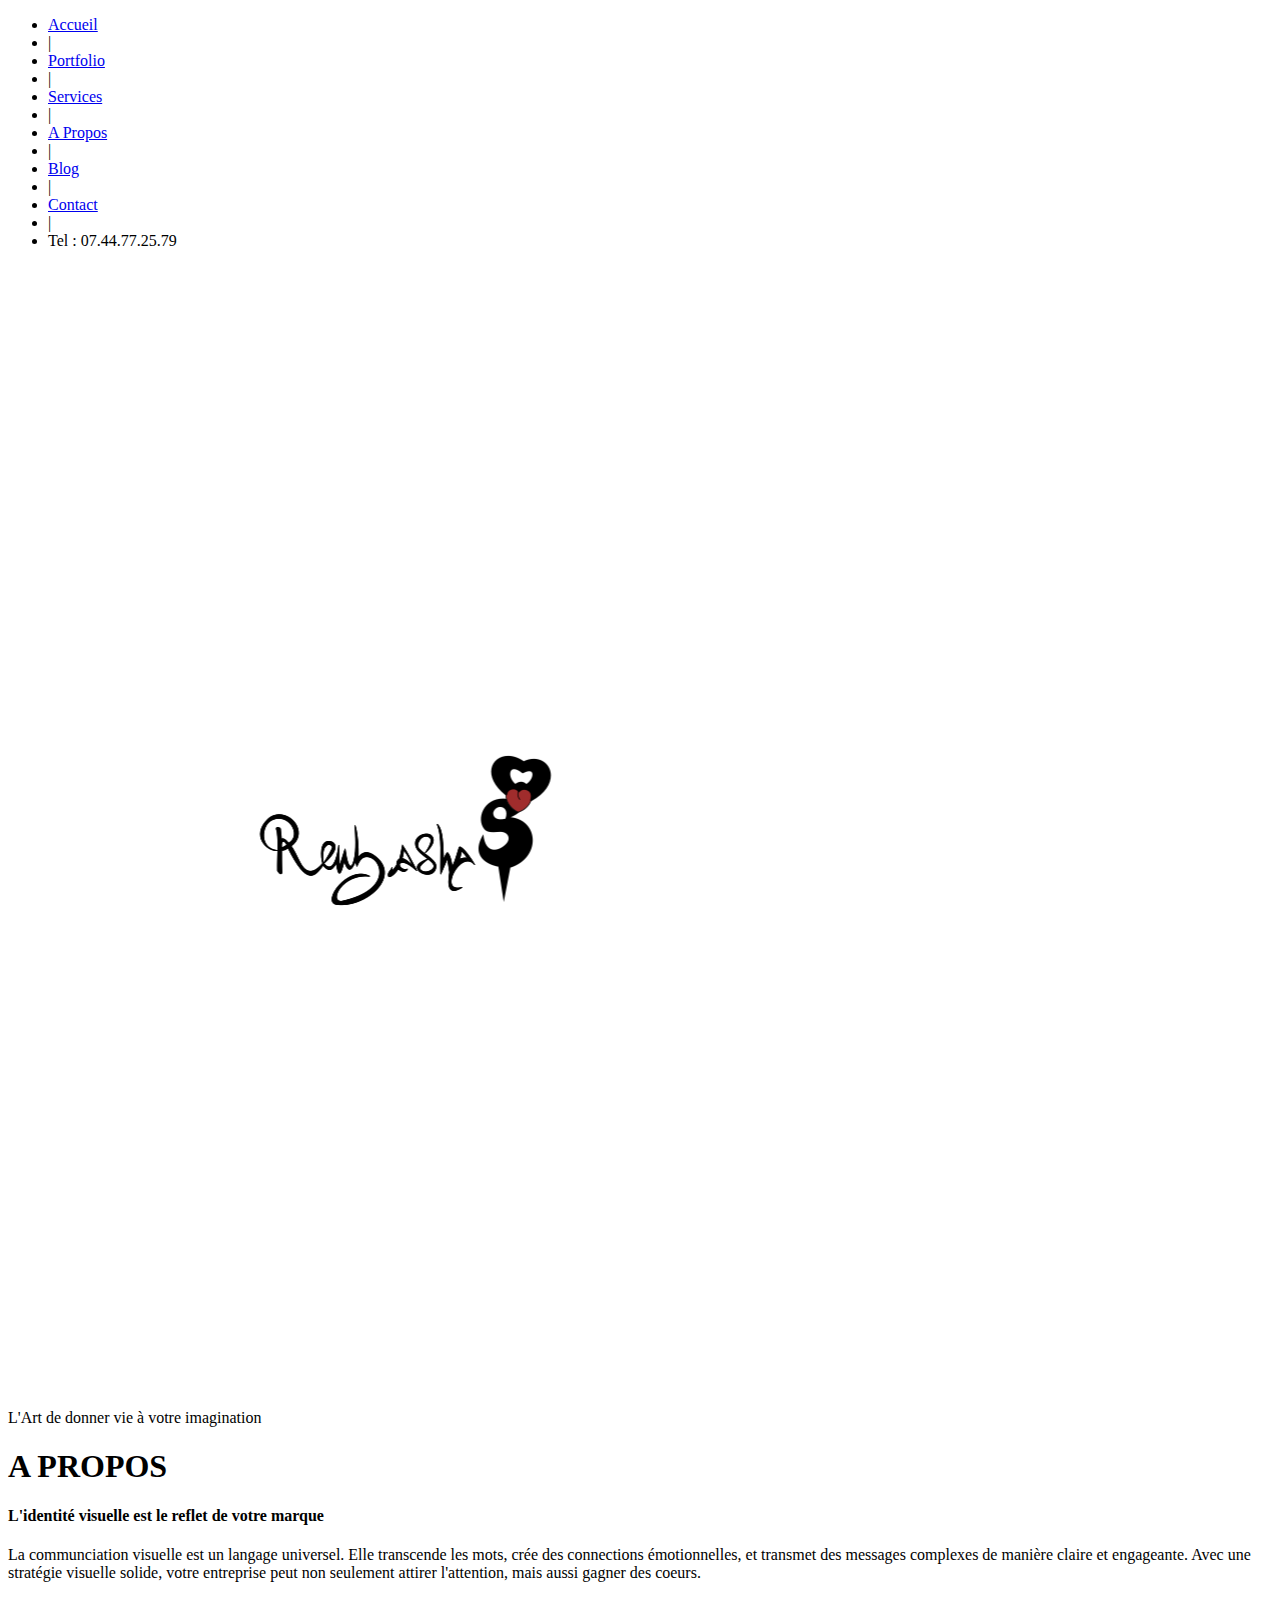
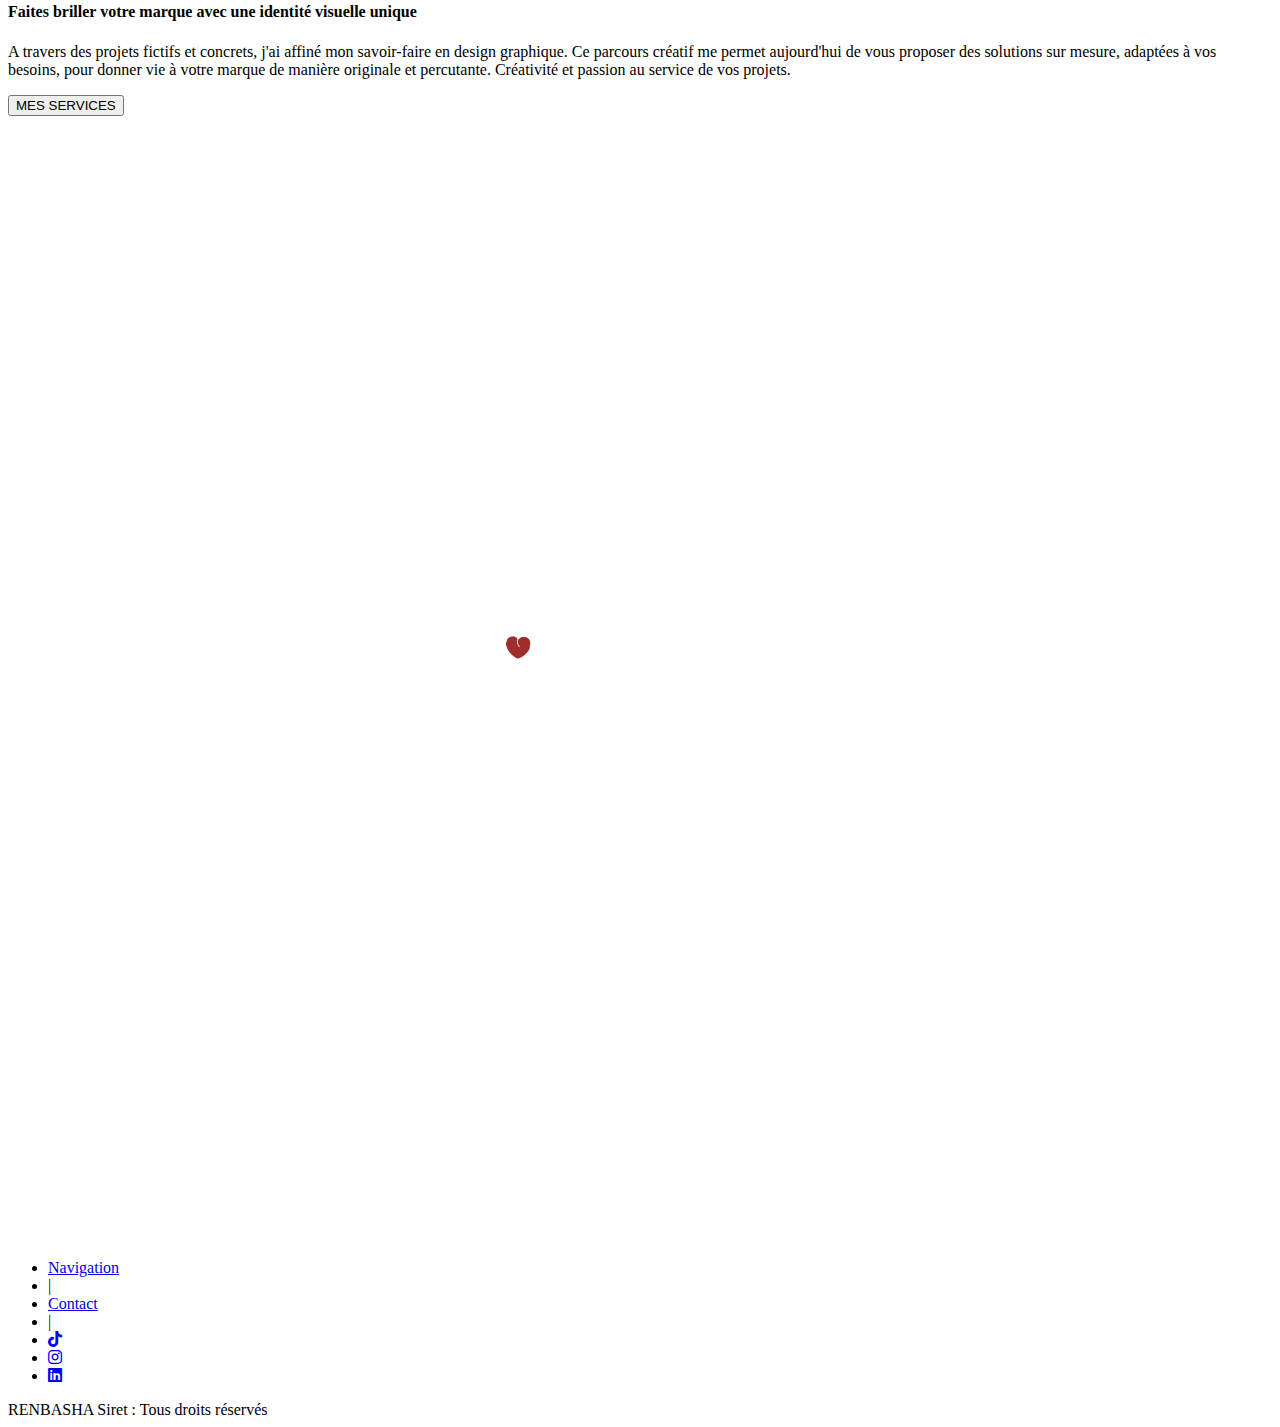
==== pages/apropos.html @ 89ef12a2 "Maj Head" ====
<!DOCTYPE html>
<html lang="fr">
  <head>
    <meta charset="UTF-8">
    <meta name="viewport" content="width=device-width, initial-scale=1.0">
    <script src="script.js" async></script>
    <title>RENBASHA | Graphiste freelance Logo, Design Graphique & Web | Annecy</title>
    <link rel="stylesheet" href="css/base.css">
    <link rel="stylesheet" href="css/components.css">
    <link rel="stylesheet" href="css/layout.css">
    <link rel="stylesheet" href="css/style.css">
    <!-- <link rel="preload" href="css/base.css" as="image"> -->
    <link rel="preload" href="/img/designer.webp" as="image">
    <link rel="preload" href="/img/renbasha_logo_white.webp" as="image">
    <link rel="stylesheet" href="https://cdnjs.cloudflare.com/ajax/libs/font-awesome/6.0.0-beta3/css/all.min.css" media="print" onload="this.media='all'">
    <meta name="description" content="Graphiste freelance authentique et créatif, spécialisé dans la création d'identités 
    visuelles et de logos sur mesure pour les entreprises. Transformez votre image de marque avec un design unique qui 
    reflète votre identité et attire l'attention de vos clients.">
</head>
<body>
    <div class="container">
  <!-- Entête -->
  <header class="header-site">  
    <!-- Menu de navigation -->
      <div class="header-nav" id="header-nav">
        <nav class="container nav-list">
          <ul class="nav-menu">
            <li class="nav-item"><a class="nav-link" href="https://renbasha.github.io/index.html" class="active">Accueil</a></li>
            <li><span class="separateur">|</span></li>
            <li class="nav-item"><a class="nav-link" href="https://renbasha.github.io/pages/portfolio.html">Portfolio</a></li>
            <li><span class="separateur">|</span></li>
            <li class="nav-item"><a class="nav-link" href="https://renbasha.github.io/pages/services.html">Services</a></li>
            <li><span class="separateur">|</span></li>
            <li class="nav-item"><a class="nav-link" href="https://renbasha.github.io/pages/apropos.html">A Propos</a></li>
            <li><span class="separateur">|</span></li>
            <li class="nav-item"><a class="nav-link" href="https://renbasha.github.io/pages/blog.html">Blog</a></li>
            <li><span class="separateur">|</span></li>
            <li class="nav-item"><a class="nav-link" href="https://renbasha.github.io/pages/contact.html">Contact</a></li>
            <li><span class="separateur">|</span></li>
            <li class="tel">Tel : 07.44.77.25.79</li>
          </ul>
        </nav>
      </div>
      <!-- Banner -->
      <div class="header-banner">
        <div class="container banner-content">
          <div class="banner-logo">
            <img src="../img/renbasha_original.webp" alt="logo-original" class="logo-original">
          </div>
          <div class="banner-slogan">
            <p>L'Art de donner vie à votre imagination</p>
          </div>
        </div>
      </div>
    </header>

  <main id="main-apropos">
    <!-- Titre Princial de la Page -->
    <section class="section-pgapropos">    
      <h1 id="apropos">A PROPOS</h1>
        <h4>L'identité visuelle est le reflet de votre marque</h4>
        <p>La communciation visuelle est un langage universel. Elle transcende les mots, 
            crée des connections émotionnelles, et transmet des messages complexes de 
            manière claire et engageante. Avec une stratégie visuelle solide, votre entreprise
        peut non seulement attirer l'attention, mais aussi gagner des coeurs.</p>
    
        <h4>Faites briller votre marque avec une identité visuelle unique</h4>
        <p>A travers des projets fictifs et concrets, j'ai affiné mon savoir-faire en design
            graphique. Ce parcours créatif me permet aujourd'hui de vous proposer des solutions
            sur mesure, adaptées à vos besoins, pour donner vie à votre marque de manière originale
            et percutante. Créativité et passion au service de vos projets.
        </p>
        <div class="container-btn container-btn-apropos"><a href="https://renbasha.github.io/pages/services.html"><button id="page-services" class="btn-apropos">MES SERVICES</button></a>
        </div>
    </section>
  </main>

<footer class="footer-site">
    <div class="crop-container"><img src="../img/renbasha_logo_white.webp" alt="logo-blanc">
    </div>
    <div class="footer-content">
      <ul class="footer-list">
        <li><a class="footer-link" href="#header-nav">Navigation</a></li>
        <li><span class="separateur">|</span></li>
        <li><a class="footer-link" href="https://renbasha.github.io/pages/contact.html">Contact</a></li>
        <li><span class="separateur">|</span></li>
        <li class="tiktok"><a class="footer-link" href="https://www.tiktok.com/@renbasha" aria-label="compte-tiktok"><i class="fa-brands fa-tiktok"></i> <!-- Icone de TikTok -->
        </a></li>
        <li class="instagram"><a class="footer-link" href="https://www.instagram.com/renbasha?igsh=MXZ5djBid2Q4ZzRpaw==" aria-label="compte-instagram"><i class="fa-brands fa-instagram"></i></a></li> <!-- Icone de Instagram -->
        <li class="linkedin"><a class="footer-link" href="https://www.linkedin.com/in/so-coding-renbasha-631a371b0" aria-label="compte-linkedin"><i class="fa-brands fa-linkedin"></i></a></li> <!-- Icone de Linkedin -->
      </ul>
      <div class="infos-entreprise">RENBASHA Siret : Tous droits réservés</div>
    </div>


  </footer>
</div>
<script src="../script.js"></script>
</body>
  </head>
</html>
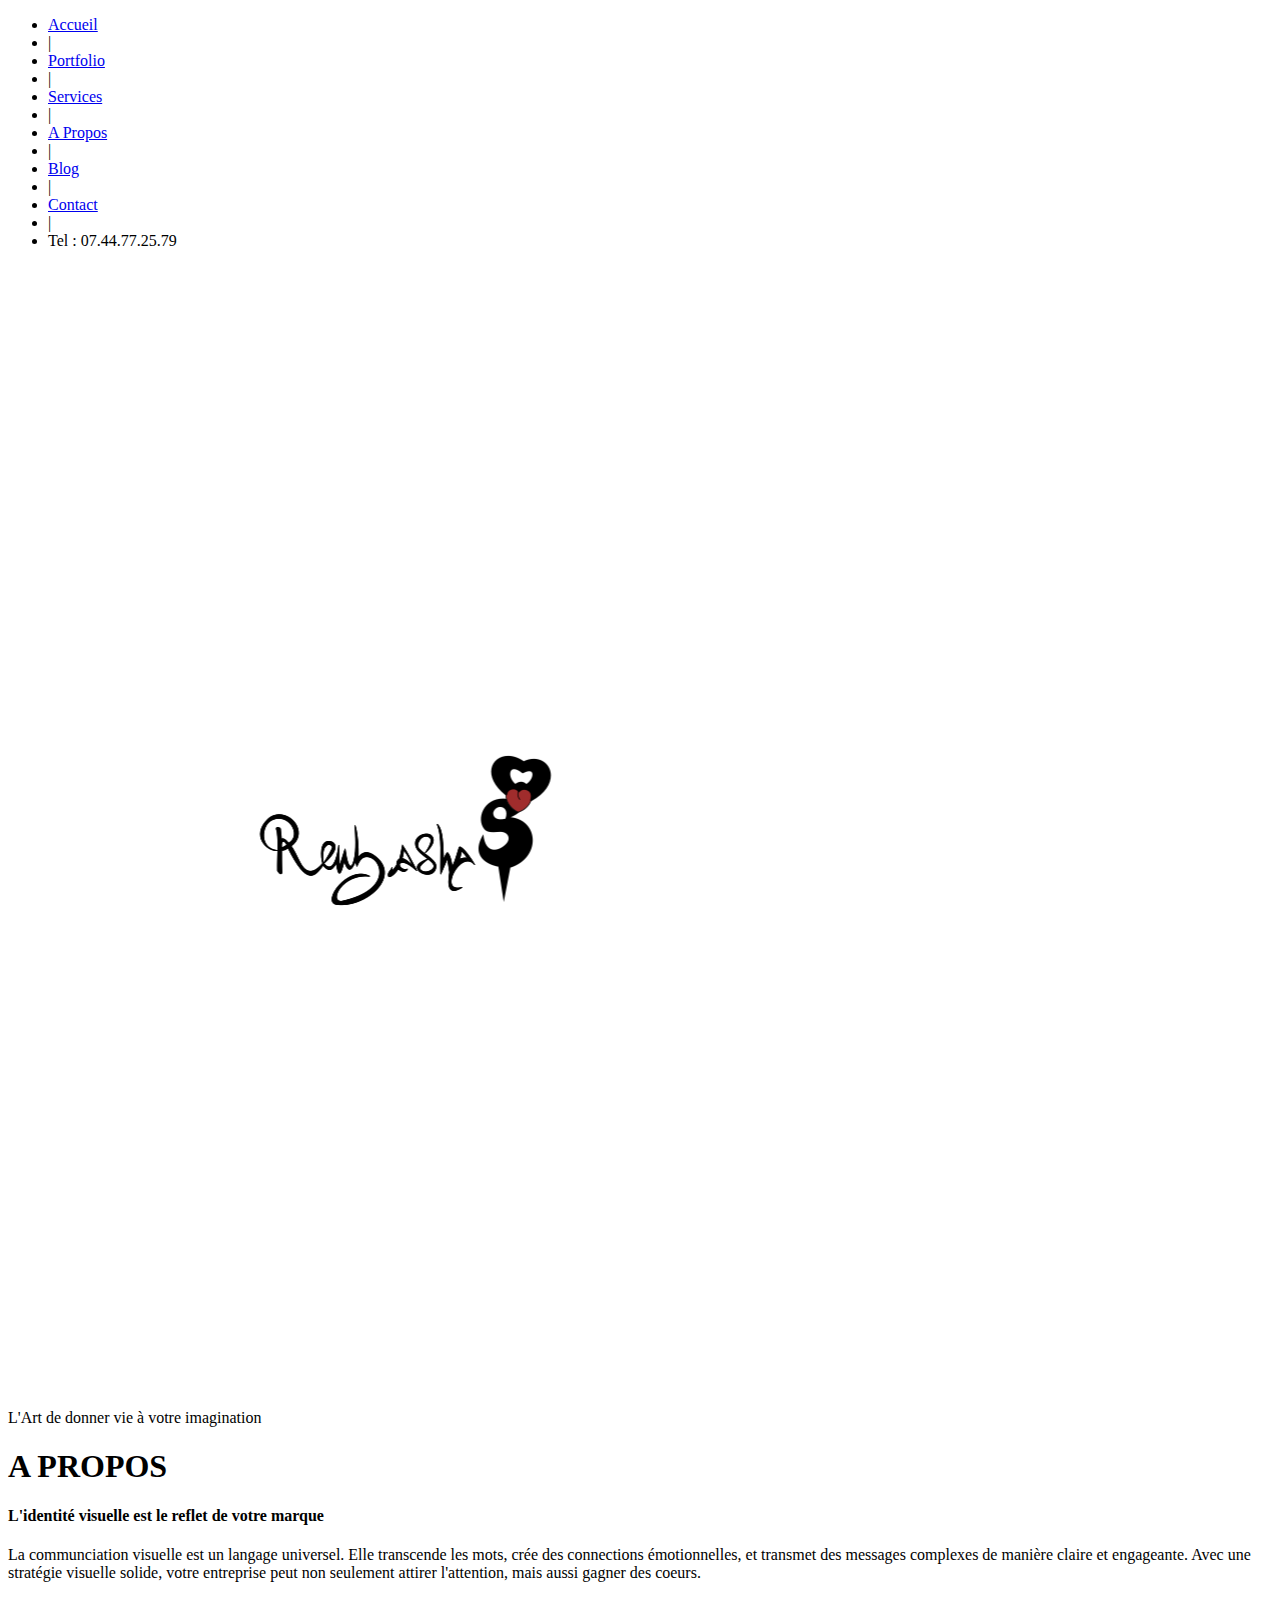
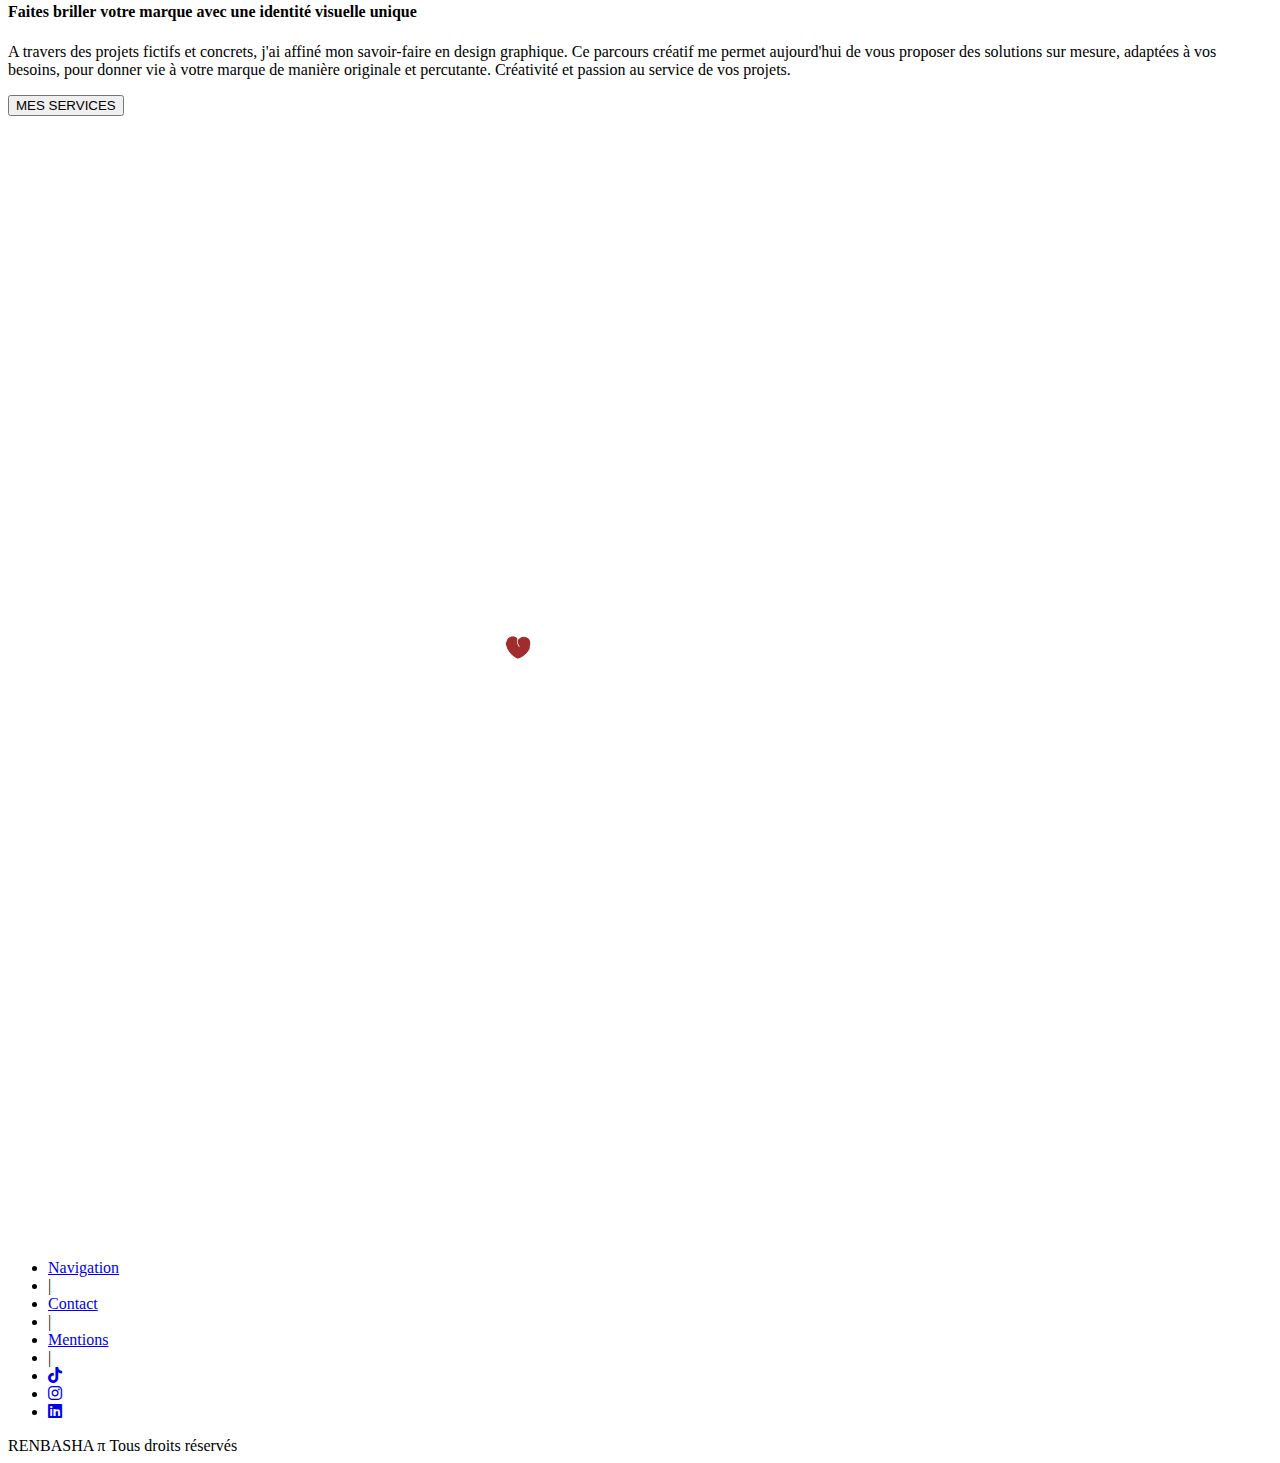
==== commit 435102a2: "Maj footer" ====
--- a/pages/apropos.html
+++ b/pages/apropos.html
@@ -3,7 +3,7 @@
   <head>
     <meta charset="UTF-8">
     <meta name="viewport" content="width=device-width, initial-scale=1.0">
-    <script src="script.js" async></script>
+    <script src="../script.js" async></script>
     <title>RENBASHA | Graphiste freelance Logo, Design Graphique & Web | Annecy</title>
     <link rel="stylesheet" href="css/base.css">
     <link rel="stylesheet" href="css/components.css">
@@ -84,18 +84,19 @@
         <li><span class="separateur">|</span></li>
         <li><a class="footer-link" href="https://renbasha.github.io/pages/contact.html">Contact</a></li>
         <li><span class="separateur">|</span></li>
+        <li><a class="footer-link" href="https://renbasha.github.io/pages/mentions.html">Mentions</a></li>
+        <li><span class="separateur">|</span></li>
         <li class="tiktok"><a class="footer-link" href="https://www.tiktok.com/@renbasha" aria-label="compte-tiktok"><i class="fa-brands fa-tiktok"></i> <!-- Icone de TikTok -->
         </a></li>
         <li class="instagram"><a class="footer-link" href="https://www.instagram.com/renbasha?igsh=MXZ5djBid2Q4ZzRpaw==" aria-label="compte-instagram"><i class="fa-brands fa-instagram"></i></a></li> <!-- Icone de Instagram -->
         <li class="linkedin"><a class="footer-link" href="https://www.linkedin.com/in/so-coding-renbasha-631a371b0" aria-label="compte-linkedin"><i class="fa-brands fa-linkedin"></i></a></li> <!-- Icone de Linkedin -->
       </ul>
-      <div class="infos-entreprise">RENBASHA Siret : Tous droits réservés</div>
+      <div class="infos-entreprise">RENBASHA &pi; Tous droits réservés</div>
     </div>
 
 
   </footer>
 </div>
-<script src="../script.js"></script>
 </body>
   </head>
 </html>
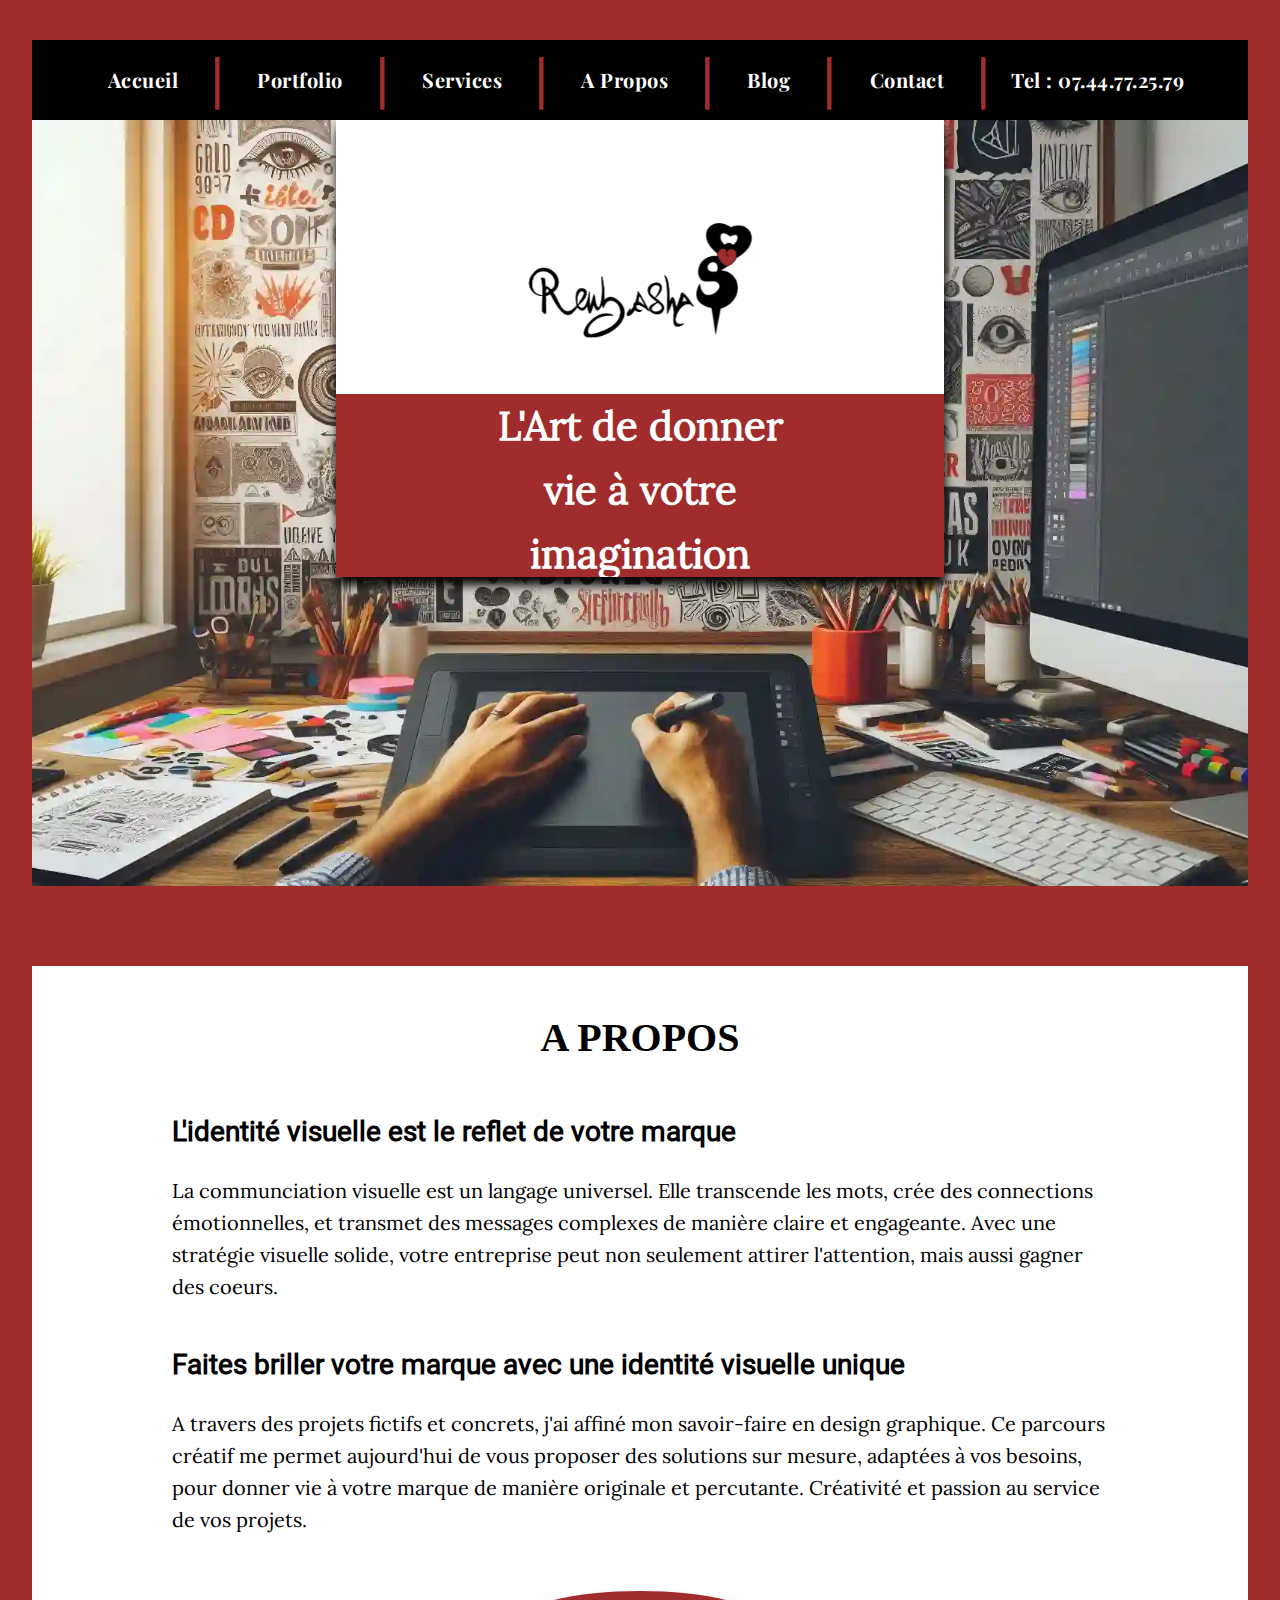
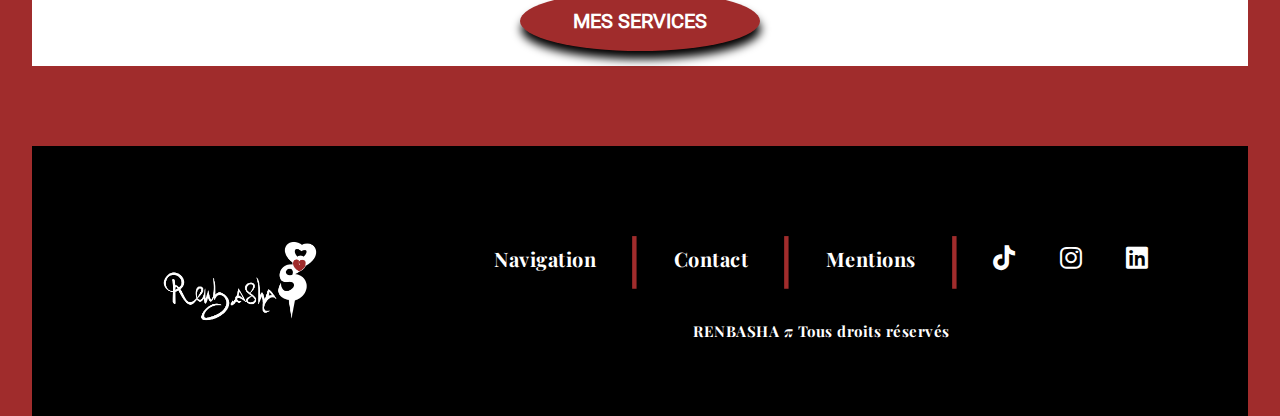
==== commit f977c838: "Modif chemins head" ====
--- a/pages/apropos.html
+++ b/pages/apropos.html
@@ -5,13 +5,13 @@
     <meta name="viewport" content="width=device-width, initial-scale=1.0">
     <script src="../script.js" async></script>
     <title>RENBASHA | Graphiste freelance Logo, Design Graphique & Web | Annecy</title>
-    <link rel="stylesheet" href="css/base.css">
-    <link rel="stylesheet" href="css/components.css">
-    <link rel="stylesheet" href="css/layout.css">
-    <link rel="stylesheet" href="css/style.css">
+    <link rel="stylesheet" href="../css/base.css">
+    <link rel="stylesheet" href="../css/components.css">
+    <link rel="stylesheet" href="../css/layout.css">
+    <link rel="stylesheet" href="../css/style.css">
     <!-- <link rel="preload" href="css/base.css" as="image"> -->
-    <link rel="preload" href="/img/designer.webp" as="image">
-    <link rel="preload" href="/img/renbasha_logo_white.webp" as="image">
+    <link rel="preload" href="../img/designer.webp" as="image">
+    <link rel="preload" href="../img/renbasha_logo_white.webp" as="image">
     <link rel="stylesheet" href="https://cdnjs.cloudflare.com/ajax/libs/font-awesome/6.0.0-beta3/css/all.min.css" media="print" onload="this.media='all'">
     <meta name="description" content="Graphiste freelance authentique et créatif, spécialisé dans la création d'identités 
     visuelles et de logos sur mesure pour les entreprises. Transformez votre image de marque avec un design unique qui 
--- a/css/base.css
+++ b/css/base.css
@@ -0,0 +1,68 @@
+/* Base */
+
+/* Réinitialisation de base */
+
+* {
+    margin: 0;
+    padding: 0;
+    box-sizing: border-box;
+}
+
+/* Styles globaux */
+
+@font-face {
+    font-family: 'montserrat';
+    src: url(../fonts/montserrat/Montserrat-Bold.ttf) format('truetype');
+    font-display: swap;
+}
+
+@font-face {
+    font-family: 'roboto';
+    src: url(../fonts/roboto/Roboto-Bold.ttf) format('truetype');
+    src: url(../fonts/roboto/Roboto-Regular.ttf) format('truetype');
+    font-display: swap;
+}
+
+@font-face {
+    font-family: 'lora';
+    src: url(../fonts/lora/Lora-Italic.ttf) format('truetype');
+    src: url(../fonts/lora/Lora-Regular.ttf) format('truetype');
+    font-display: swap;
+}
+
+@font-face {
+    font-family: 'playfair';
+    src: url(../fonts/playfair/PlayfairDisplay-Bold.ttf) format('truetype');
+    font-display: swap;
+}
+
+@font-face {
+    font-family: 'open';
+    src: url(../fonts/open/OpenSans-Bold.ttf) format('truetype');
+    font-display: swap;
+}
+
+
+body {
+    font-family: roboto;
+    line-height: 1.6;
+    color: #000;
+    background-color: #a02c2c;
+}
+
+a {
+    color: #fff;
+    text-decoration: none;
+}
+/* 
+a:hover {
+    text-decoration: none;
+} */
+
+.fa-brands,
+.fa-solid {
+    color: #fff;
+    font-size: 25px;
+}
+
+
--- a/css/components.css
+++ b/css/components.css
@@ -0,0 +1,142 @@
+/* Btn */
+
+.container-btn-caroussel-portfolio {
+    text-align: center;
+    margin-top: 180px;
+}
+
+.container-btn {
+    text-align: center;
+}
+
+/* Btn Bannière */
+.btn-banner{
+    position: absolute;
+    width: 240px;
+    height: 60px;
+    border-radius: 120px / 30px;
+    padding: 10px 30px;
+    background-color: #a02c2c;
+    color: #fff;
+    font-family: "roboto";
+    font-size: 32px;
+    font-weight: bold;
+    text-align: center;
+    bottom: 92px;
+    left: 500px;
+    border: none;
+    box-shadow: 1px 8px 10px #000;
+    cursor: pointer;
+}
+
+.btn-banner:hover {
+    background-color: #fff;
+    color: #a02c2c;
+    box-shadow: 1px 8px 10px #a02c2c;
+}
+
+/* Btn Sections Accueil */
+.btn-accueil,
+.btn-portfolio,
+.btn-apropos,
+.btn-contact,
+.btn-services,
+.btn-blog {
+    width: 240px;
+    height: 60px;
+    border-radius: 120px / 30px;
+    padding: 10px 30px;
+    background-color: #a02c2c;
+    color: #fff;
+    font-family: "roboto";
+    font-size: 20px;
+    font-weight: bold;
+    text-align: center;
+    border: none;
+    box-shadow: 1px 8px 10px #000;
+    margin-top: 40px;
+    cursor: pointer;
+}
+
+.btn-accueil:hover,
+.btn-apropos:hover,
+.btn-contact:hover,
+.btn-services:hover,
+.btn-blog:hover {
+    background-color: #fff;
+    color: #a02c2c;
+    box-shadow: 1px 8px 10px #a02c2c;
+    cursor: pointer;
+    /* width: auto; */
+}
+
+/* .btn-portfolio {
+    margin-top: 219px;
+} */
+
+.psa-uc .btnpsa{
+    margin-left: 15px;
+    margin-right: 15px;
+}
+
+.container-btn-portfolio {
+    margin-top: 15px;
+}
+
+.btn-portfolio {
+    margin-top: 20px;
+    font-size: 32px;
+    width: 333px;
+    height: 83px;
+    border-radius: 50% / 50%;
+    margin-left: 65px;
+    margin-right: 65px;
+    cursor: inherit;
+}
+
+.btn-devis {
+    width: 341px;
+    height: 85px;
+}
+
+.btn-devis:hover {
+    background-color: #fff;
+    color: #a02c2c;
+    box-shadow: 1px 8px 10px #a02c2c;
+}
+
+.container-btn-services {
+    margin-top: 15px;
+}
+
+.container-btn-apropos {
+    margin-top: 15px;
+}
+
+.container-btn-contact {
+    margin-top: 15px;
+}
+
+/* Flêches caroussel */
+
+.arrow {
+    position: absolute;
+    top: 43%;
+    transform: translateY(-50%);
+    font-size: 2em;
+    padding: 10px;
+    cursor: pointer;
+    z-index: 10;
+}
+
+/* .arrow:hover {
+    color: #a02c2c;
+} */
+
+.fa-diamond {
+    left: 80px;
+}
+
+.fa-diamond {
+    right: 80px;
+}--- a/css/layout.css
+++ b/css/layout.css
@@ -0,0 +1,233 @@
+/* Container principal */
+
+.container {
+    width: 95%;
+    margin: auto;
+    overflow: hidden;
+}
+
+header, footer {
+    background: #000;
+    color: #fff;
+    padding: 10px 0;
+}
+
+header {
+    position: relative;
+    height: 94vh;
+    margin-top: 40px;
+    display: flex;
+    flex-direction: column;
+}
+
+/* Header */
+.header-site {
+    padding: 0;
+}
+
+/* Menu de Navigation */
+
+.nav-menu {
+    margin: 0;
+    padding: 0;
+    height: 80px;
+}
+
+.header-nav {
+    background-color: #000;
+    font-family: "playfair";
+    letter-spacing: 0.5px;
+    font-size: 20px;
+    color: #fff;
+    margin: 0;
+    padding: 0 24px;
+    height: 80px;
+    display: flex;
+    list-style-type: none;
+    display: inline-block;
+    white-space: nowrap;
+}
+
+.nav-list ul {
+    list-style-type: none;
+    height: 80px;
+    margin: 0;
+    padding: 0;
+    display: flex;
+    justify-content: space-around;
+    align-items: center;
+}
+
+.nav-list li {
+    margin: 0 10px;
+    position: relative;
+}
+
+.nav-list a {
+    color: #fff;
+    text-decoration: none;
+    padding: 8px 12px;
+    transition: background-color 0.3 ease ;
+}
+
+.nav-item a:hover {
+    /* background-color: #a02c2c; */
+    /* padding: 70px 40px; */
+    /* width: 500px; */
+    box-sizing: border-box;
+}
+
+.nav-list .tel:hover {
+    background-color: #000;
+}
+
+.separateur {
+    color: #a02c2c;
+    font-size: 50px;
+    padding-bottom: 10px;
+}
+
+/* Style de Survol */
+
+.nav-item:hover {
+    /* background-color: #a02c2c; */
+    background-color: #a02c2c;
+    padding: 70px 40px;
+    display: inline-block;
+    white-space: nowrap;
+}
+
+/* .nav-list li:hover a,
+.separateur:hover {
+    
+} */
+
+/* Bannière */
+
+.header-banner {
+    width: auto;
+    flex-grow: 1;
+    background-image: url(../img/designer.webp);
+    background-size: cover;
+    background-position: center;
+    display: flex;
+    align-items: center;
+    justify-content: center;
+    padding: 20px;
+    margin: 0;
+}
+
+.banner-content {
+    background-color: #fff;
+    width: 50%;
+    height: 54%;
+    position: absolute;
+    top: 80px;
+    box-shadow: 1px 8px 10px #000;
+}
+
+.banner-logo,
+.valeurs-logo {
+    position: absolute;
+    width: 100%;
+    height: 100%;
+    overflow: hidden;
+    }
+
+.banner-logo img,
+.valeurs-logo img {
+    width: 100%;
+    height: 100%;
+    position: absolute;
+    bottom: 70px;
+    left: 0;
+    object-fit: cover;
+    object-position: center;
+}
+
+.banner-slogan {
+    position: absolute;
+    background-color: #a02c2c;
+    width: 100%;
+    height: 40%;
+    bottom: 0;
+}
+
+.banner-slogan p {
+    font-family: "lora";
+    font-size: 40px;
+    font-weight: bold;
+    text-align: center;
+    margin: 0 140px;
+}
+
+/* Footer */
+
+footer {
+    position: relative;
+    align-items: center;
+    height: 30vh;
+    display: flex;
+}
+
+.footer-content {
+    display: flex;
+    justify-content: center;
+    flex-direction: column;
+    align-items: center;
+    font-family: "playfair";
+    font-size: 20px;
+    letter-spacing: 0.5px;
+    margin: 0;
+    position: absolute;
+    margin: 0 0 0 440px;
+}
+
+.footer-list {
+    list-style-type: none;
+    display: flex;
+    align-items: center;
+}
+
+.footer-list ul {
+    height: 80px;
+    margin: 0;
+    padding: 0;
+}
+
+.footer-list li {
+    margin: 0 10px;
+    position: relative;
+}
+
+.footer-list a {
+    color: #fff;
+    text-decoration: none;
+    padding: 8px 12px;
+    transition: background-color 0.3 ease ;
+}
+
+.footer-list a:hover,
+.footer-list i:hover {
+    color: #a02c2c;
+}
+
+.infos-entreprise {
+    font-size: 15px;
+    margin-top: 20px;
+}
+
+.crop-container {
+    width: 500px;
+    height: 200px;
+    overflow: hidden;
+    position: relative;
+    margin-right: 800px;
+}
+
+.crop-container img {
+    width: 100%;
+    height: 100%;
+    object-fit: cover;
+    object-position: center;
+}
--- a/css/style.css
+++ b/css/style.css
@@ -0,0 +1,409 @@
+/************************************************************************************************************************/
+/****************************************************** Index page ******************************************************/
+/************************************************************************************************************************/
+
+/* Main */
+
+#main-home
+{
+    display: flex;
+    justify-content: space-between;
+    flex-direction: column;
+    align-items: center;
+    margin-top: 80px;
+}
+
+section {
+    width: 100%;
+    height: 350px;
+    margin-bottom: 80px;
+    background-color: #fff;
+    padding: 40px 140px;
+}
+/* Caroussel-container */
+.section-portfolio-home { 
+    background-color: #000; 
+    border: solid 3px #fff;
+    position: relative;
+}
+
+.caroussel {
+    position: absolute;
+    top: 1%;
+    display: flex;
+    justify-content: center;
+    align-items: center;
+    width: 1000px;
+    height: 250px;
+    overflow: hidden;
+}
+
+/* Caroussel-images */
+.portfolio-caroussel {
+    display: flex;
+    position: absolute;
+    top: 15%;
+    transition: transform 0.5s ease-in-out;
+    overflow: hidden;
+}
+
+/* Caroussel-image */
+.caroussel-images {
+    box-sizing: border-box;
+    padding: 10px;
+    flex: 0 0 20%;
+}
+
+.caroussel-images img {
+    display: block;
+    width: 100%;
+    height: 100%;
+    object-fit: cover;
+    display: block;
+    aspect-ratio: 1 / 1;
+    /* cursor: pointer; */
+}
+
+.caroussel-images:hover {
+    transform: scale(1.1);
+    transition: 0.5s ease-in-out;
+    /* cursor: pointer; */
+}
+
+
+p {
+    height: 70px;
+    font-family: "lora";
+    font-size: 20px;
+    margin-top: 20px;
+}
+
+h1 {
+    font-family: "bodoni";
+    text-align: center;
+    font-size: 40px;
+}
+
+.accueil {
+    color: #a02c2c;
+    font-size: 0;
+}
+
+h2, h4 {
+    margin-top: 40px;
+    font-size: 28px;
+}
+
+h2 {
+    text-align: center;
+}
+
+.blog-contact {
+    text-align: center;
+}
+
+/************************************************************************************************************************/
+/**************************************************** Portfolio page ****************************************************/
+/************************************************************************************************************************/
+
+/* Main */
+
+.container-portfolio {
+    display: flex;
+    flex-direction: column;
+}
+
+#section-valeurs {
+    display: flex;
+    margin-top: 80px;
+    height: auto;
+    margin-bottom: 0;
+}
+
+#section-portfolio {
+    margin-bottom: 0;
+    height: auto;
+}
+
+#section-portfolio-devis {
+    height: auto;
+}
+
+.valeurs-content {
+    width: 50%;
+    height: 54%;
+    position: absolute;
+    left: 23%;
+    top: 725px;
+}
+
+.valeurs-slogan {
+    font-weight: bold;
+}
+
+.valeurs-slogan p {
+    font-size: 32px;
+    margin-top: 50px;
+}
+
+.psa {
+    display: flex;
+    flex-direction: column;
+    align-items: center;
+}
+
+.content-psa {
+    margin-top: 150px;
+}
+
+.portfolio-h3 {
+    font-weight: bold;
+    font-size: 64px;
+    font-family: "bodoni mt";
+}
+
+.portfolio-p {
+    font-weight: bold;
+    font-size: 40px;
+    font-family: "bodoni mt";
+}
+
+#section-portfolio-devis {
+    text-align: center;
+}
+
+/* Mosaique */
+.portfolio-mosaique {
+    display: flex;
+    margin-top: 25px;
+    margin-bottom: 25px;
+    flex-wrap: wrap;
+    justify-content: space-between;
+    gap: 15px;
+}
+
+.caroussel-image {
+    width: calc(33.33% - 10px);
+    overflow: hidden;
+    position: relative;
+    display: block;
+    cursor: pointer;
+    box-sizing: border-box;
+}
+
+.caroussel-image img {
+    height: auto;
+    width: 100%;
+    display: block;
+    transition: transform ease-in-out 0.5s;
+}
+
+.caroussel-image:hover {
+    transform: scale(1.1);
+}
+
+.rotate {
+    transform: rotate(90deg);
+}
+
+.rotate:hover {
+    transform: rotate(90deg) scale(1.1);
+}
+
+.livre {
+    width: 430px;
+    height: auto;
+}
+
+/************************************************************************************************************************/
+/***************************************************** Services page ****************************************************/
+/************************************************************************************************************************/
+
+/* Main */
+
+.container-services {
+    display: flex;
+    flex-direction: column;
+}
+#section-pgservices {
+    margin-top: 80px;
+}
+
+.section-packentreprise {
+    height: auto;
+    display: flex;
+    flex-direction: column;
+    justify-content: flex-start;
+    align-items: center;
+    margin-bottom: 0;
+}
+
+.section-packentreprise-container {
+    display: flex;
+    height: 250px;
+    border: 1px solid #a02c2c;
+}
+
+.section-packentreprise-content {
+    border: 1px solid #a02c2c;
+}
+
+.section-packentreprise-h2 {
+    width: 500px;
+    margin-bottom: 20px;
+}
+
+.section-packentreprise li  {
+    list-style-type: none;
+    display: flex;
+    justify-content: center;
+}
+
+.content-tab {
+    margin-top: 20px;
+}
+
+.section-pgservices {
+    height: 700px;
+}
+
+.section-pgservices p {
+    height: auto;
+}
+
+.titre-tab {
+    display: flex;
+    justify-content: center;
+    align-items: center;
+    letter-spacing: 2px;
+    background-color: #a02c2c;
+    color: #fff;
+    text-align: center;
+    height: 50px;
+    width: 250px;
+    font-weight: bold;
+}
+
+.section-autres h2 {
+    margin-top: 0;
+    margin-bottom: 20px;
+}
+
+.section-autres p {
+    height: 30px;
+    margin-top: 0;
+    text-align: center;
+}
+
+/************************************************************************************************************************/
+/**************************************************** A Propos page *****************************************************/
+/************************************************************************************************************************/
+
+/* Main */
+main .section-pgapropos {
+    margin-top: 80px;
+}
+
+.section-pgapropos {
+    height: 700px;
+}
+
+.section-pgapropos p {
+    height: auto;
+}
+
+/************************************************************************************************************************/
+/********************************************************* Blog *********************************************************/
+/************************************************************************************************************************/
+
+/* Main */
+
+#main-blog {
+    margin-top: 80px;
+}
+.section-pgblog p {
+    display: flex;
+    justify-content: center;
+    align-items: center;
+}
+
+/************************************************************************************************************************/
+/******************************************************** Contact *******************************************************/
+/************************************************************************************************************************/
+
+/* Main */
+
+main .section-pgcontact {
+    margin-top: 80px;
+    border: 3px solid #fff;
+}
+
+.section-pgcontact {
+    height: 600px;
+}
+
+.section-pgcontact p {
+    height: auto;
+    text-align: center;
+}
+
+.container-pgcontact {
+    border: #a02c2c solid 3px;
+    width: 300px;
+    margin: 20px auto;
+    display: flex;
+    flex-direction: column;
+}
+
+.titre-contact {
+    font-weight: bold;
+}
+
+.titre-contact-bientot {
+    margin-bottom: 20px;
+}
+
+.coordonnees {
+    margin-top: auto;
+}
+
+/************************************************************************************************************************/
+/******************************************************* Mentions *******************************************************/
+/************************************************************************************************************************/
+
+section .section-pgmentions {
+    height: 0;
+}
+
+.section-pgmentions p {
+    height: auto;
+}
+
+#main-mentions {
+    margin-top: 80px;
+}
+
+/************************************************************************************************************************/
+/******************************************************* Responsive *******************************************************/
+/************************************************************************************************************************/
+
+/* Styles pour les tablettes */
+/* @media (max-width: 768px) {
+    body {
+        font-size: 14px;
+    }
+    .container {
+        width: 100%;
+        padding: 0 20px;
+    }
+} */
+
+/* Styles pour les téléphones */
+/* @media (max-width: 480px) {
+    body {
+        font-size: 12px;
+    }
+    .menu {
+        display: block;
+    }
+} */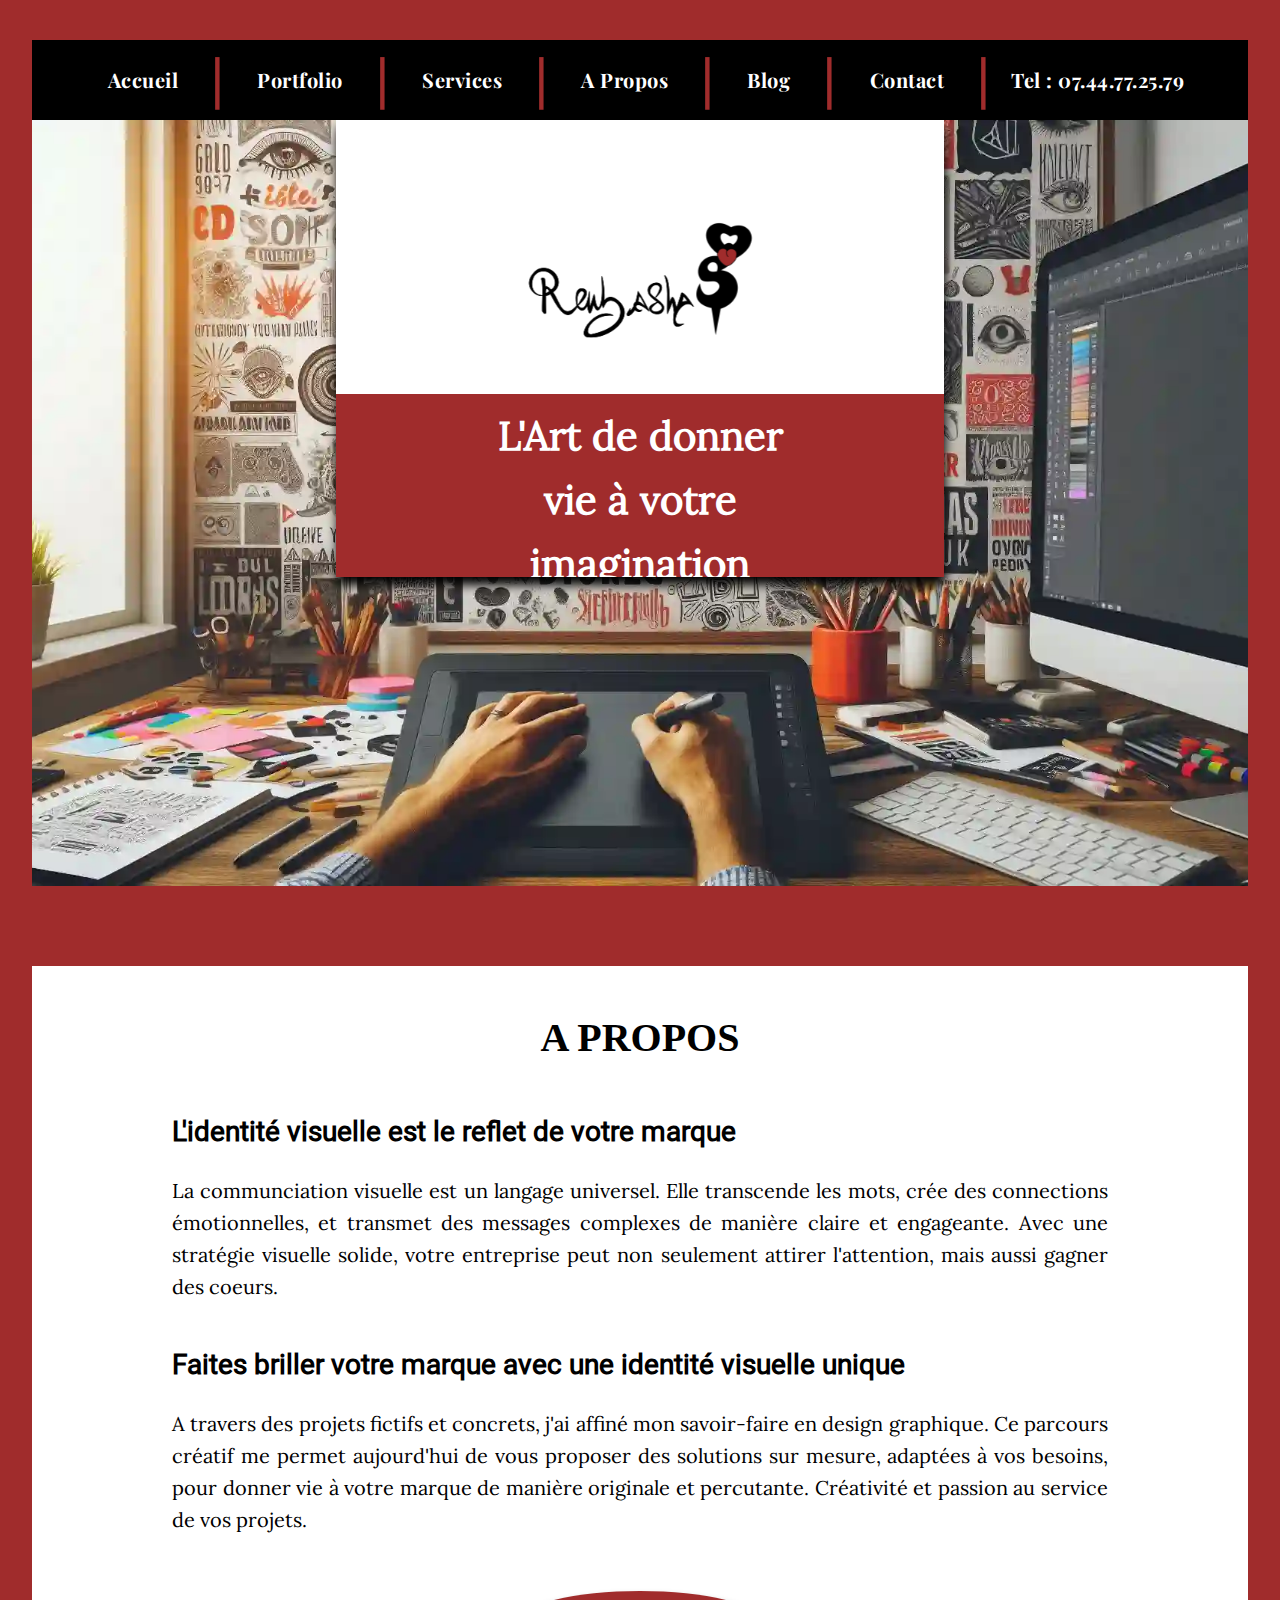
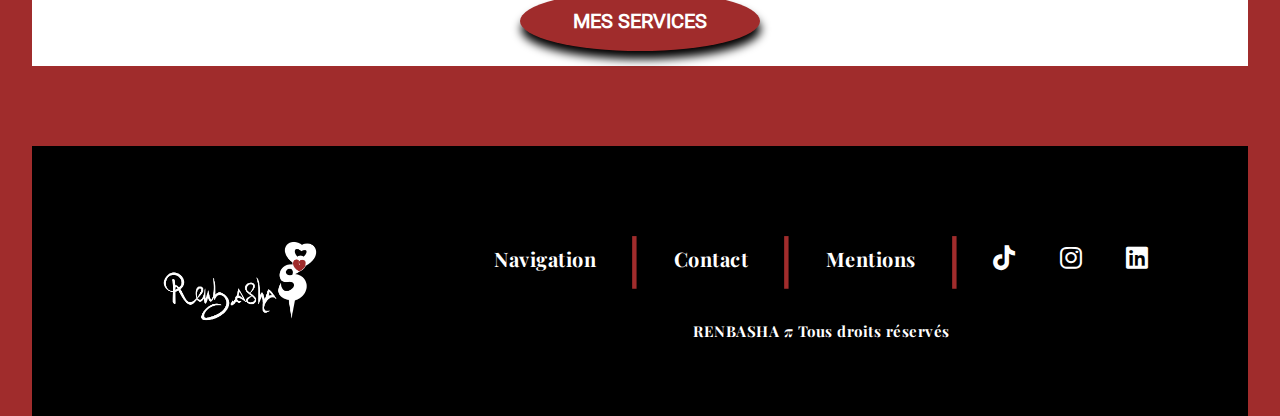
==== commit 20395700: "Désactivation color de test, et prêt pour le lancement, amélioration à faire au fur et à mesure" ====
--- a/pages/apropos.html
+++ b/pages/apropos.html
@@ -22,25 +22,26 @@
   <!-- Entête -->
   <header class="header-site">  
     <!-- Menu de navigation -->
-      <div class="header-nav" id="header-nav">
-        <nav class="container nav-list">
-          <ul class="nav-menu">
-            <li class="nav-item"><a class="nav-link" href="https://renbasha.github.io/index.html" class="active">Accueil</a></li>
-            <li><span class="separateur">|</span></li>
-            <li class="nav-item"><a class="nav-link" href="https://renbasha.github.io/pages/portfolio.html">Portfolio</a></li>
-            <li><span class="separateur">|</span></li>
-            <li class="nav-item"><a class="nav-link" href="https://renbasha.github.io/pages/services.html">Services</a></li>
-            <li><span class="separateur">|</span></li>
-            <li class="nav-item"><a class="nav-link" href="https://renbasha.github.io/pages/apropos.html">A Propos</a></li>
-            <li><span class="separateur">|</span></li>
-            <li class="nav-item"><a class="nav-link" href="https://renbasha.github.io/pages/blog.html">Blog</a></li>
-            <li><span class="separateur">|</span></li>
-            <li class="nav-item"><a class="nav-link" href="https://renbasha.github.io/pages/contact.html">Contact</a></li>
-            <li><span class="separateur">|</span></li>
-            <li class="tel">Tel : 07.44.77.25.79</li>
-          </ul>
-        </nav>
-      </div>
+    <div class="header-nav" id="header-nav">
+      <nav class="container nav-list">
+        <!-- Menu desktop -->
+        <ul class="nav-menu">
+          <li class="nav-item"><a class="nav-link" href="https://renbasha.github.io/index.html" class="active">Accueil</a></li>
+          <li><span class="separateur">|</span></li>
+          <li class="nav-item"><a class="nav-link" href="https://renbasha.github.io/pages/portfolio.html">Portfolio</a></li>
+          <li><span class="separateur">|</span></li>
+          <li class="nav-item"><a class="nav-link" href="https://renbasha.github.io/pages/services.html">Services</a></li>
+          <li><span class="separateur">|</span></li>
+          <li class="nav-item"><a class="nav-link" href="https://renbasha.github.io/pages/apropos.html">A Propos</a></li>
+          <li><span class="separateur">|</span></li>
+          <li class="nav-item"><a class="nav-link" href="https://renbasha.github.io/pages/blog.html">Blog</a></li>
+          <li><span class="separateur">|</span></li>
+          <li class="nav-item"><a class="nav-link" href="https://renbasha.github.io/pages/contact.html">Contact</a></li>
+          <li><span class="separateur">|</span></li>
+          <li class="tel">Tel : 07.44.77.25.79</li>
+        </ul>
+      </nav>
+    </div>
       <!-- Banner -->
       <div class="header-banner">
         <div class="container banner-content">
@@ -70,7 +71,7 @@
             sur mesure, adaptées à vos besoins, pour donner vie à votre marque de manière originale
             et percutante. Créativité et passion au service de vos projets.
         </p>
-        <div class="container-btn container-btn-apropos"><a href="https://renbasha.github.io/pages/services.html"><button id="page-services" class="btn-apropos">MES SERVICES</button></a>
+        <div class="container-btn container-btn-apropos"><a href="https://renbasha.github.io/pages/services.html"><button id="page-services" class="btn-services">MES SERVICES</button></a>
         </div>
     </section>
   </main>
@@ -89,7 +90,7 @@
         <li class="tiktok"><a class="footer-link" href="https://www.tiktok.com/@renbasha" aria-label="compte-tiktok"><i class="fa-brands fa-tiktok"></i> <!-- Icone de TikTok -->
         </a></li>
         <li class="instagram"><a class="footer-link" href="https://www.instagram.com/renbasha?igsh=MXZ5djBid2Q4ZzRpaw==" aria-label="compte-instagram"><i class="fa-brands fa-instagram"></i></a></li> <!-- Icone de Instagram -->
-        <li class="linkedin"><a class="footer-link" href="https://www.linkedin.com/in/so-coding-renbasha-631a371b0" aria-label="compte-linkedin"><i class="fa-brands fa-linkedin"></i></a></li> <!-- Icone de Linkedin -->
+        <li class="linkedin"><a class="footer-link" href="https://www.linkedin.com/in/renbasha-graph" aria-label="compte-linkedin"><i class="fa-brands fa-linkedin"></i></a></li> <!-- Icone de Linkedin -->
       </ul>
       <div class="infos-entreprise">RENBASHA &pi; Tous droits réservés</div>
     </div>
@@ -98,5 +99,4 @@
   </footer>
 </div>
 </body>
-  </head>
 </html>
--- a/css/components.css
+++ b/css/components.css
@@ -22,7 +22,8 @@
     font-size: 32px;
     font-weight: bold;
     text-align: center;
-    bottom: 92px;
+    /* bottom: 92px; version 1024 */
+    bottom: 140px;
     left: 500px;
     border: none;
     box-shadow: 1px 8px 10px #000;
@@ -139,4 +140,68 @@
 
 .fa-diamond {
     right: 80px;
-}+}
+
+/************************************************************************************************************************/
+/******************************************************* Menu hamburger *******************************************************/
+/************************************************************************************************************************/
+
+/* Styles pour le menu hamburger */
+/* .navbar-mobile {
+    display: none;
+}
+
+.navbar-mobile i {
+    position: fixed;
+    top: 9px;
+    right: 15px;
+    font-size: 3rem;
+    color: #fff;
+}
+
+.navbar-mobile .modal {
+    background-color: #a02c2c;
+    height: 100vh;
+    position: fixed;
+    top: 0;
+    left: 0;
+    width: 100%;
+    opacity: 0.9;
+}
+
+.navbar-mobile .navbar-mobile-list {
+    display: flex;
+    height: 100vh;
+    flex-direction: column;
+    align-items: center;
+    justify-content: center;
+}
+
+.navbar-mobile .navbar-mobile-list a {
+    font-size: 5rem;
+    font-weight: 800;
+    color: #fff;
+    padding: 2rem;
+}
+
+.navbar-mobile i {
+    position: fixed;
+    z-index: 9999;
+    top: 9px;
+    right: 15px;
+    font-size: 3rem;
+    color: #fff;
+} */
+
+
+
+
+
+
+
+
+
+
+
+
+
--- a/css/layout.css
+++ b/css/layout.css
@@ -48,6 +48,9 @@
     white-space: nowrap;
 }
 
+/* .nav-list {
+    display: flex;
+} */
 .nav-list ul {
     list-style-type: none;
     height: 80px;
@@ -90,12 +93,30 @@
 /* Style de Survol */
 
 .nav-item:hover {
-    /* background-color: #a02c2c; */
     background-color: #a02c2c;
-    padding: 70px 40px;
+    padding: 24px 40px;
+    /* margin-right: 20px;
+    margin-left: 20px; */
     display: inline-block;
     white-space: nowrap;
 }
+
+/* Enlever les marges des séparateurs avant et après l'élément survolé */
+/* .nav-item:hover ~ li .separateur,
+.nav-item:hover + .separateur {
+    margin: 0; Enlève la marge des séparateurs adjacents
+}
+
+Enlever les marges des séparateurs avant et après l'élément actif
+.nav-link.active + .separateur,
+.nav-item .nav-link.active:hover + .separateur,
+.nav-item:hover .separateur {
+    margin: 0; Enlève la marge des séparateurs autour de l'élément actif
+}
+
+.nav-link.active {
+    background-color: yellow;
+} */
 
 /* .nav-list li:hover a,
 .separateur:hover {
@@ -158,7 +179,8 @@
     font-size: 40px;
     font-weight: bold;
     text-align: center;
-    margin: 0 140px;
+    /* margin: 0 140px;  version 1024 */
+    margin: 10px 130px;
 }
 
 /* Footer */
--- a/css/style.css
+++ b/css/style.css
@@ -20,6 +20,7 @@
     background-color: #fff;
     padding: 40px 140px;
 }
+
 /* Caroussel-container */
 .section-portfolio-home { 
     background-color: #000; 
@@ -102,6 +103,10 @@
     text-align: center;
 }
 
+#container-mobile {
+    display: none;
+}
+
 /************************************************************************************************************************/
 /**************************************************** Portfolio page ****************************************************/
 /************************************************************************************************************************/
@@ -134,7 +139,7 @@
     height: 54%;
     position: absolute;
     left: 23%;
-    top: 725px;
+    top: 800px;
 }
 
 .valeurs-slogan {
@@ -202,6 +207,14 @@
     transform: scale(1.1);
 }
 
+.tortilla {
+    height: 500px;
+}
+
+.myst {
+    height: 500px;
+}
+
 .rotate {
     transform: rotate(90deg);
 }
@@ -235,12 +248,12 @@
     flex-direction: column;
     justify-content: flex-start;
     align-items: center;
-    margin-bottom: 0;
+    /* margin-bottom: 0; */
 }
 
 .section-packentreprise-container {
     display: flex;
-    height: 250px;
+    height: auto;
     border: 1px solid #a02c2c;
 }
 
@@ -250,7 +263,7 @@
 
 .section-packentreprise-h2 {
     width: 500px;
-    margin-bottom: 20px;
+    margin: 20px;
 }
 
 .section-packentreprise li  {
@@ -260,7 +273,7 @@
 }
 
 .content-tab {
-    margin-top: 20px;
+    margin: 20px;
 }
 
 .section-pgservices {
@@ -280,7 +293,7 @@
     color: #fff;
     text-align: center;
     height: 50px;
-    width: 250px;
+    /* width: 250px; Version 1024 */
     font-weight: bold;
 }
 
@@ -302,6 +315,7 @@
 /* Main */
 main .section-pgapropos {
     margin-top: 80px;
+    text-align: justify;
 }
 
 .section-pgapropos {
@@ -335,7 +349,7 @@
 
 main .section-pgcontact {
     margin-top: 80px;
-    border: 3px solid #fff;
+    /* border: 3px solid #fff; */
 }
 
 .section-pgcontact {
@@ -371,8 +385,9 @@
 /******************************************************* Mentions *******************************************************/
 /************************************************************************************************************************/
 
-section .section-pgmentions {
-    height: 0;
+.section-pgmentions {
+    height: auto;
+    text-align: justify;
 }
 
 .section-pgmentions p {
@@ -384,26 +399,845 @@
 }
 
 /************************************************************************************************************************/
-/******************************************************* Responsive *******************************************************/
-/************************************************************************************************************************/
-
-/* Styles pour les tablettes */
-/* @media (max-width: 768px) {
-    body {
-        font-size: 14px;
-    }
-    .container {
-        width: 100%;
-        padding: 0 20px;
+/************************************************************************************************************************/
+/************************************************************************************************************************/
+/******************************************************* Responsive *****************************************************/
+/************************************************************************************************************************/
+/************************************************************************************************************************/
+/************************************************************************************************************************/
+
+/* Styles desktop */ 
+ /* @media (max-width: 1024px) {
+    .header-nav {
+        font-size: 13px;
+    }
+    .nav-list li {
+        margin: 0;
+    }
+    .banner-slogan p {
+        font-size: 30px;
+        margin: 20px 90px;
+    }
+    .btn-banner {
+        bottom: 150px;
+        left: 350px;
+    }
+    .crop-container {
+        margin-right: 0;
+        width: 400px;
+        height: 160px;
+    }
+    .footer-content {
+        margin: 0 0 0 300px;
+    }
+    .footer-list li {
+        margin: 0;
+    }
+    .caroussel {
+        width: 700px;
+        top: 0;
+    }
+    .valeurs-logo img {
+        position: 0;
+        bottom: 0;
+        left: 0;
+    }
+    .psa-uc .btn-psa {
+        margin-left: 5px;
+        margin-right: 5px;
+    }
+    .valeurs-slogan p {
+        font-size: 30px;
+    }
+    .caroussel-image img {
+        width: 95%;
+    }
+    .section-pgapropos {
+        height: 850px;
     }
 } */
 
-/* Styles pour les téléphones */
-/* @media (max-width: 480px) {
-    body {
-        font-size: 12px;
-    }
-    .menu {
+/* Pour les tablettes en portrait et paysage */
+/* @media (min-width: 332px) and (max-width: 1024px) { Delete ou rétablir à voir*/ 
+    /* Styles spécifiques aux tablettes */
+/* Pour les tablettes et les smartphones en mode paysage */
+@media (min-width: 501px) and (max-width: 1024px), 
+       (max-width: 768px) and (orientation: landscape) {
+    /* Styles spécifiques aux tablettes et smartphones en paysage */
+        #container-mobile {
+        display: none;
+        }
+    .header-nav {
+        font-size: 13px;
+    }
+    .nav-item:hover {
+        padding: 30px 40px;
+    }
+    .nav-list li {
+        margin: 0;
+    }
+    .banner-content {
+        width: 50%;
+        height: 40%;
+    }
+    .banner-logo img {
+        bottom: 35px;
+    }
+    .banner-slogan p {
+        font-size: 20px;
+        margin: 0 131px;
+    }
+    .btn-banner {
+        top: 300px;
+        left: 300px;
+    }
+    /* .banner-slogan p {
+        font-size: 30px;
+        margin: 25px 115px;
+        color: aqua;
+    } */
+    /* .btn-banner {
+        bottom: 220px;
+        left: 200px;
+    } */
+    .crop-container {
+        margin-right: 0;
+        width: 400px;
+        height: 160px;
+    }
+    .footer-content {
+        margin: 0 0 0 300px;
+    }
+    .footer-list li {
+        margin: 0;
+    }
+    .caroussel {
+        width: 700px;
+        top: 25px;
+        right: 90px;
+    }
+    .container-btn-caroussel-portfolio {
+        margin-top: 180px;
+    }
+    .section-services-home p, .section-apropos-home p {
+        padding-right: 0;
+    }
+    /* .caroussel-image img {
+        width: 95%;
+    } */
+    .section-apropos-home {
+        height: 380px;
+    }
+    .section-services-home h2,
+    .section-apropos-home h2,
+    .section-blog h2,
+    .section-contact h2 {
+        margin-top: 0;
+    }
+    .section-services-home p,
+    .section-apropos-home p {
+        height: auto;
+        width: 550px;
+        text-align: justify;
+    }
+    .section-blog,
+    .section-contact {
+        height: auto;
+    }
+    #pages-blog,
+    #pages-contact {
+        margin-top: 5px;
+    }
+    .btn-accueil {
+        margin-top: 20px;
+    }
+    .container-btn-caroussel-portfolio {
+        margin-top: 160px;
+    }
+    .valeurs-logo img {
+        position: 0;
+        bottom: 0;
+        left: 0;
+    }
+    .psa-uc .btn-psa {
+        margin-left: 5px;
+        margin-right: 5px;
+    }
+    .valeurs-slogan p {
+        font-size: 30px;
+    }
+    .section-pgapropos {
+        height: 700px;
+    }
+    .btn-apropos {
+        margin-top: 15px;
+    }
+    .container-btn-blog {
+        margin: 50px;
+    }
+    /* .footer-content {
+        margin: 0 0 0 200px;
+    } */
+    .crop-container {
+        margin-right: 510px;
+        height: 760px;
+        /* margin-bottom: 90px; */
+    }
+    footer {
+        height: 40vh;
+    }
+    .infos-entreprise {
+        margin-top: 0;
+    }
+    .tortilla {
+        height: 400px;
+    }
+    
+    .livre {
+        width: 300px;
+    }
+    .section-packentreprise {
+        padding: 0;
+        margin-bottom: 80px;
+        height: 1150px;
+    }
+    #section-valeurs {
+        justify-content: center;
+        flex-direction: column;
+        padding: 0;
+        height: 500px;
+    }
+    .valeurs-logo img {
+        width: 80%;
+        bottom: 85px;
+        left: 8%;
+    }
+   
+/* .valeurs-content {
+    width: 80%;
+    height: 54%;
+    left: 23%;
+} */
+    
+    .valeurs-content {
+        position: static;
+        /* top: 890px; */
+        width: 80%;
+    }
+    .btn-portfolio {
+        margin-left: 5px;
+        margin-right: 5px;
+    }
+    #section-portfolio {
+        margin-bottom: 20px;
+    }
+    .portfolio-mosaique {
+        margin-top: 70px;
+        margin-right: 25px;
+        margin-left: 25px;
+        gap: 50px;
+        align-items: center;
+        justify-content: center;
+    }
+    #section-portfolio {
+        margin-bottom: 0;
+        padding: 0;
+    }
+    #section-portfolio-devis {
+        /* height: 0; */
+        height: auto;
+        padding: 40px 140px;
+    }
+    .portfolio-h3 {
+        font-size: 44px;
+    }
+    .portfolio-p {
+        font-size: 25px;
+        height: 60px;
+        margin-top: 0;
+        width: 620px;
+    }
+    #services {
+        margin-top: 20px;
+    }
+    .h2-pckenter {
+        margin-top: 0;
+    }
+    main .section-pgapropos {
+        padding: 40px;
+        text-align: justify;
+    }
+    .section-pgcontact {
+        height: auto;
+    }
+    .section-pgmentions {
+        padding: 40px;
+    }
+    .rotate {
+        margin-right: 50px;
+    }
+    .btn-blog {
+        margin-top: 56px;
+    }
+    .section-packentreprise-container {
+        margin-bottom: 25px;
+    }
+    .container-btn-mentions-landscape,
+    .btn-mentions-landscape {
+        margin: 0;
+    }
+    /* .footer-content {
+        margin-left: 17%;
+    } */
+    /* .footer-list {
+        flex-direction: column;
+        margin-bottom: 5px;
+    }
+    .footer-list span {
+        display: none;
+    }
+    .reseaux {
+        margin-top: 20px;
+    }
+    .tiktok,
+    .instagram,
+    .linkedin {
+        display: inline-block;
+    }
+    .infos-entreprise {
+        text-align: center;
+        font-size: 15px;
+        width: 250px;
+    } */
+}
+
+/* @media (min-width: 501px) and (max-width: 768px) {
+    Styles pour les écrans entre 500px et 768px
+    #container-desktop {
         display: block;
-    }
-} */+        }
+        #container-mobile {
+        display: none;
+        }
+        .banner-content {
+        width: 0;
+        height: 40%;
+        }
+        .banner-logo img {
+            bottom: 40px;
+        }
+        .banner-slogan p {
+            font-size: 20px;
+            margin: 0 131px;
+        }
+        .btn-banner {
+            top: 300px;
+            left: 300px;
+        }
+} */
+/* Pour les smartphones en paysage */
+/* @media (max-width: 768px) and (orientation: landscape) {
+    Styles spécifiques aux mobiles en paysage
+} */
+
+/* Pour les smartphones en portrait */
+@media (max-width: 500px) {
+    /* Styles spécifiques aux petits écrans */
+    #container-desktop {
+        display: none;
+        }
+        #container-mobile {
+        display: block;
+        }
+        header {
+            height: 793px;
+            margin-top: 25px;
+        }
+        .banner-content {
+            width: 100%;
+            height: 34%;
+            top: 0;
+        }
+        /* Slogan redmi */
+        .banner-slogan p {
+            margin: 2% 50px;
+            font-size: 32px;
+        }
+        .btn-banner {
+            display: block;
+            position: absolute;
+            left: 50px;
+            bottom: 200px;
+        }
+        main .section-pgapropos {
+            text-align: center;
+            margin-top: 40px;
+            height: auto;
+            padding: 40px 40px;
+            margin-bottom: 40px;
+        }
+        #main-home {
+            margin: 0;
+        }
+        .h5 {
+            margin-top: 40px;
+        }
+        .container-btn-apropos {
+            margin-bottom: 0;
+        }
+        .btn-apropos {
+            margin-top: 0;
+        }
+        #section-valeurs {
+            margin-top: 0;
+            padding: 0 140px;
+        }
+        .valeurs-content {
+            width: 80%;
+            height: 87%;
+            position: absolute;
+            left: 0;
+            right: 0;
+            top: 2150px;
+            margin: auto;
+        }
+        .valeurs-logo {
+            display: none;
+        }
+        .content-psa {
+            margin-top: 20px;
+        }
+        .psa-uc {
+            margin-top: 0;
+            font-size: 32px;
+            height: 83px;
+            border-radius: 50% / 50%;
+            margin-left: 65px;
+            margin-right: 65px;
+            cursor: inherit;
+        }
+        .valeurs-slogan p {
+            margin-top: 180px;
+            text-align: center;
+            width: 229px;
+            font-size: 20px;
+        }
+        .portfolio-mosaique {
+            flex-direction: column;
+            align-items: center;
+            gap: 15px;
+            margin-top: 40px;
+        }
+        .livre {
+            width: calc(33.33% - 10px);
+        }
+        #section-portfolio-devis {
+            padding-top: 0;
+            margin-bottom: 40px;
+        }
+        .portfolio-h3 {
+            margin-top: 0;
+            font-size: 40px;
+        }
+        .portfolio-p {
+            margin: auto;
+            width: 300px;
+            font-size: 23px;
+        }
+        .btn-devis {
+            margin-top: 30px;
+            font-size: 16px;
+        }
+        .container-services {
+            text-align: center;
+        }
+        .section-packentreprise {
+            padding-top: 0;
+            padding-bottom: 0;
+            margin-bottom: 0;
+        }
+        .section-packentreprise-container {
+            width: auto;
+            flex-direction: column;
+            justify-content: center;
+            align-items: center;
+            height: auto;
+        }
+        .section-autres {
+            margin-bottom: 40px;
+            height: auto;
+        }
+        .titre-tab {
+            width: 300px;
+        }
+        .content-tab {
+            margin-bottom: 5px;
+            margin-top: 5px;
+        }
+        .autres-services {
+            margin-bottom: 5px;
+        }
+        .btn-services {
+            margin-top: 0;
+        }
+        main .section-pgcontact {
+            margin-top: 0;
+            height: auto;
+            padding: 10px 0;
+            margin-bottom: 40px;
+        }
+        main .section-pgcontact h2 {
+            font-size: 30px;
+        }
+        main .section-pgcontact p {
+            padding-left: 30px;
+            padding-right: 30px;
+        }
+        #contact {
+            font-size: 35px;
+        }
+        .container-pgcontact {
+            width: 300px;
+        }
+        .btn-contact {
+            margin-top: 25px;
+            margin-bottom: 40px;
+        }
+        .btn-mentions {
+            margin-bottom: 25px;
+        }
+        .section-pgblog {
+            padding: 0;
+            height: auto;
+            margin-bottom: 40px;
+        }
+        .btn-blog {
+            margin-top: 20px;
+        }
+        footer {
+            height: 20vh;
+            justify-content: center;
+        }
+        .footer-content {
+            margin: 0;
+        }
+         .crop-container {
+            display: none;
+         }
+        .footer-list {
+            flex-direction: column;
+            margin-bottom: 5px;
+        }
+        .reseaux {
+            margin-top: 20px;
+        }
+        .tiktok,
+        .instagram,
+        .linkedin {
+            display: inline-block;
+        }
+        .infos-entreprise {
+            text-align: center;
+            font-size: 5px;
+            /* width: 250px; */
+        }
+        h2 {
+            font-family: "bodoni";
+            text-align: center;
+            font-size: 40px;
+            margin-top: 25px;
+        }
+        h3 {
+            font-size: 18px;
+        }
+        h4 {
+            font-size: 1.17em;
+        }
+        h5 {
+            font-size: 28px;
+        }
+        .section-pgmentions {
+            padding: 40px 20px;
+        }
+        main .section-pgmentions { 
+            margin-top: 40px;
+            display: flex;
+            flex-direction: column;
+        }
+        .btn-mentions-mobiles {
+            bottom: auto;
+            left: 125px;
+            margin-top: -60px;
+        }
+}
+
+
+
+/* Styles tablet */ 
+/* @media (max-width: 769px) {
+    #section-portfolio-home, 
+    .btn-banner,
+    .crop-container {
+        display: none;
+    }
+    .banner-slogan p {
+        font-size: 20px;
+        margin: 30px 90px;
+    }
+    header {
+        height: 70vh;
+    }
+    section {
+        height: 250px;
+        margin-bottom: 40px;
+        padding: 0 50px;
+    }
+    #main-home {
+        margin-top: 40px;
+    }
+    .btn-accueil {
+        width: 200px;
+        height: 50px;
+        border-radius: 100px / 25px ;
+        margin-top: 60px;
+    }
+    h2 {
+        margin-top: 10px;
+        font-size: 18px;
+    }
+    .container-btn-caroussel-portfolio {
+        margin-top: 120px;
+    }
+    .footer-content {
+        margin: 0 100px;
+    }
+    .valeurs-slogan p {
+        font-size: 20px;
+    }
+    .livre {
+        width: 240px;
+    }
+    .btn-devis {
+        width: 200px;
+        height: 49px;
+    }
+    .portfolio-h3 {
+        font-size: 35px;
+    }
+    .portfolio-p {
+        font-size: 25px;
+    }
+} */
+/* **************************************************************************************** */
+/* Styles mobile */
+/* **************************************************************************************** */
+ /* @media (min-width: 414px) and (max-width: 768px) and (orientation: landscape) {
+    
+    .banner-slogan p {
+        margin: 10px 50px;
+    }
+    .btn-banner {
+        display: block;
+        position: absolute;
+        left: 50px;
+        bottom: 200px;
+    }
+    main .section-pgapropos {
+        text-align: center;
+        margin-top: 0;
+        height: auto;
+    }
+    .h5 {
+        margin-top: 40px;
+    }
+    .container-btn-apropos {
+        margin-bottom: 65px;
+    }
+    #section-valeurs {
+        margin-top: 0;
+    }
+    .valeurs-content {
+        width: 80%;
+        height: 87%;
+        position: absolute;
+        left: 0;
+        right: 0;
+        top: 2150px;
+        margin: auto;
+    }
+    .valeurs-logo {
+        display: none;
+    }
+    .content-psa {
+        margin-top: 20px;
+    }
+    .psa-uc {
+        margin-top: 0;
+        font-size: 32px;
+        width: 333px;
+        height: 83px;
+        border-radius: 50% / 50%;
+        margin-left: 65px;
+        margin-right: 65px;
+        cursor: inherit;
+    }
+    .valeurs-slogan p {
+        margin-top: 180px;
+        text-align: center;
+        width: 229px;
+        font-size: 20px;
+    }
+    .portfolio-mosaique {
+        flex-direction: column;
+        align-items: center;
+        gap: 15px;
+    }
+    .portfolio-p {
+        margin: auto;
+        width: 229px;
+        font-size: 20px;
+    }
+    .btn-devis {
+        margin-bottom: 40px;
+        margin-top: 30px;
+        font-size: 16px;
+    }
+    .container-services {
+        text-align: center;
+    }
+    .section-packentreprise-container {
+        width: auto;
+        flex-direction: column;
+        justify-content: center;
+        align-items: center;
+        height: auto;
+        margin-bottom: 35px;
+    }
+    .titre-tab {
+        width: 300px;
+    }
+    .content-tab {
+        margin-bottom: 5px;
+        margin-top: 5px;
+    }
+    .autres-services {
+        margin-bottom: 5px;
+    }
+    .btn-services {
+        margin-top: 30px;
+    }
+    main .section-pgcontact {
+        margin-top: 0;
+        height: auto;
+    }
+    #contact {
+        font-size: 35px;
+    }
+    .container-pgcontact {
+        width: 300px;
+    }
+    .btn-contact {
+        margin-top: 25px;
+        margin-bottom: 40px;
+    }
+    .btn-mentions {
+        margin-bottom: 25px;
+    }
+    .section-pgblog {
+        height: 300px;
+    }
+    footer {
+        height: 20vh;
+        justify-content: center;
+    }
+    .footer-list {
+        flex-direction: column;
+        margin-bottom: 5px;
+    }
+    .reseaux {
+        margin-top: 20px;
+    }
+    .tiktok,
+    .instagram,
+    .linkedin {
+        display: inline-block;
+    }
+    .infos-entreprise {
+        text-align: center;
+        font-size: 15px;
+    }
+    h2 {
+        font-family: "bodoni";
+        text-align: center;
+        font-size: 40px;
+        margin-top: 25px;
+    }
+    h3 {
+        font-size: 18px;
+    }
+    h4 {
+        font-size: 1.17em;
+    }
+    h5 {
+        font-size: 28px;
+    }
+
+ } */
+/* **************************************************************************************** */
+ /* Styles mobiles paysage */
+/* **************************************************************************************** */
+
+/* @media (min-width: 769px) and (max-width: 940px){
+    
+    #container-mobile {
+        display: none;
+    }
+    .banner-slogan p {
+        font-size: 20px;
+        margin: 30px 90px;
+    }
+    header {
+        height: 90vh;
+    }
+    section {
+        height: 250px;
+        margin-bottom: 40px;
+        padding: 0 50px;
+    }
+    #main-home {
+        margin-top: 40px;
+    }
+    .btn-accueil {
+        width: 200px;
+        height: 50px;
+        border-radius: 100px / 25px ;
+        margin-top: 60px;
+    }
+    h2 {
+        margin-top: 10px;
+        font-size: 18px;
+    }
+    .container-btn-caroussel-portfolio {
+        margin-top: 120px;
+    }
+    .footer-content {
+        margin: 0 100px;
+    }
+    .valeurs-slogan p {
+        font-size: 20px;
+    }
+    .livre {
+        width: 240px;
+    }
+    .btn-devis {
+        width: 200px;
+        height: 49px;
+    }
+    .portfolio-h3 {
+        font-size: 35px;
+    }
+    .portfolio-p {
+        font-size: 25px;
+    }
+}
+  */